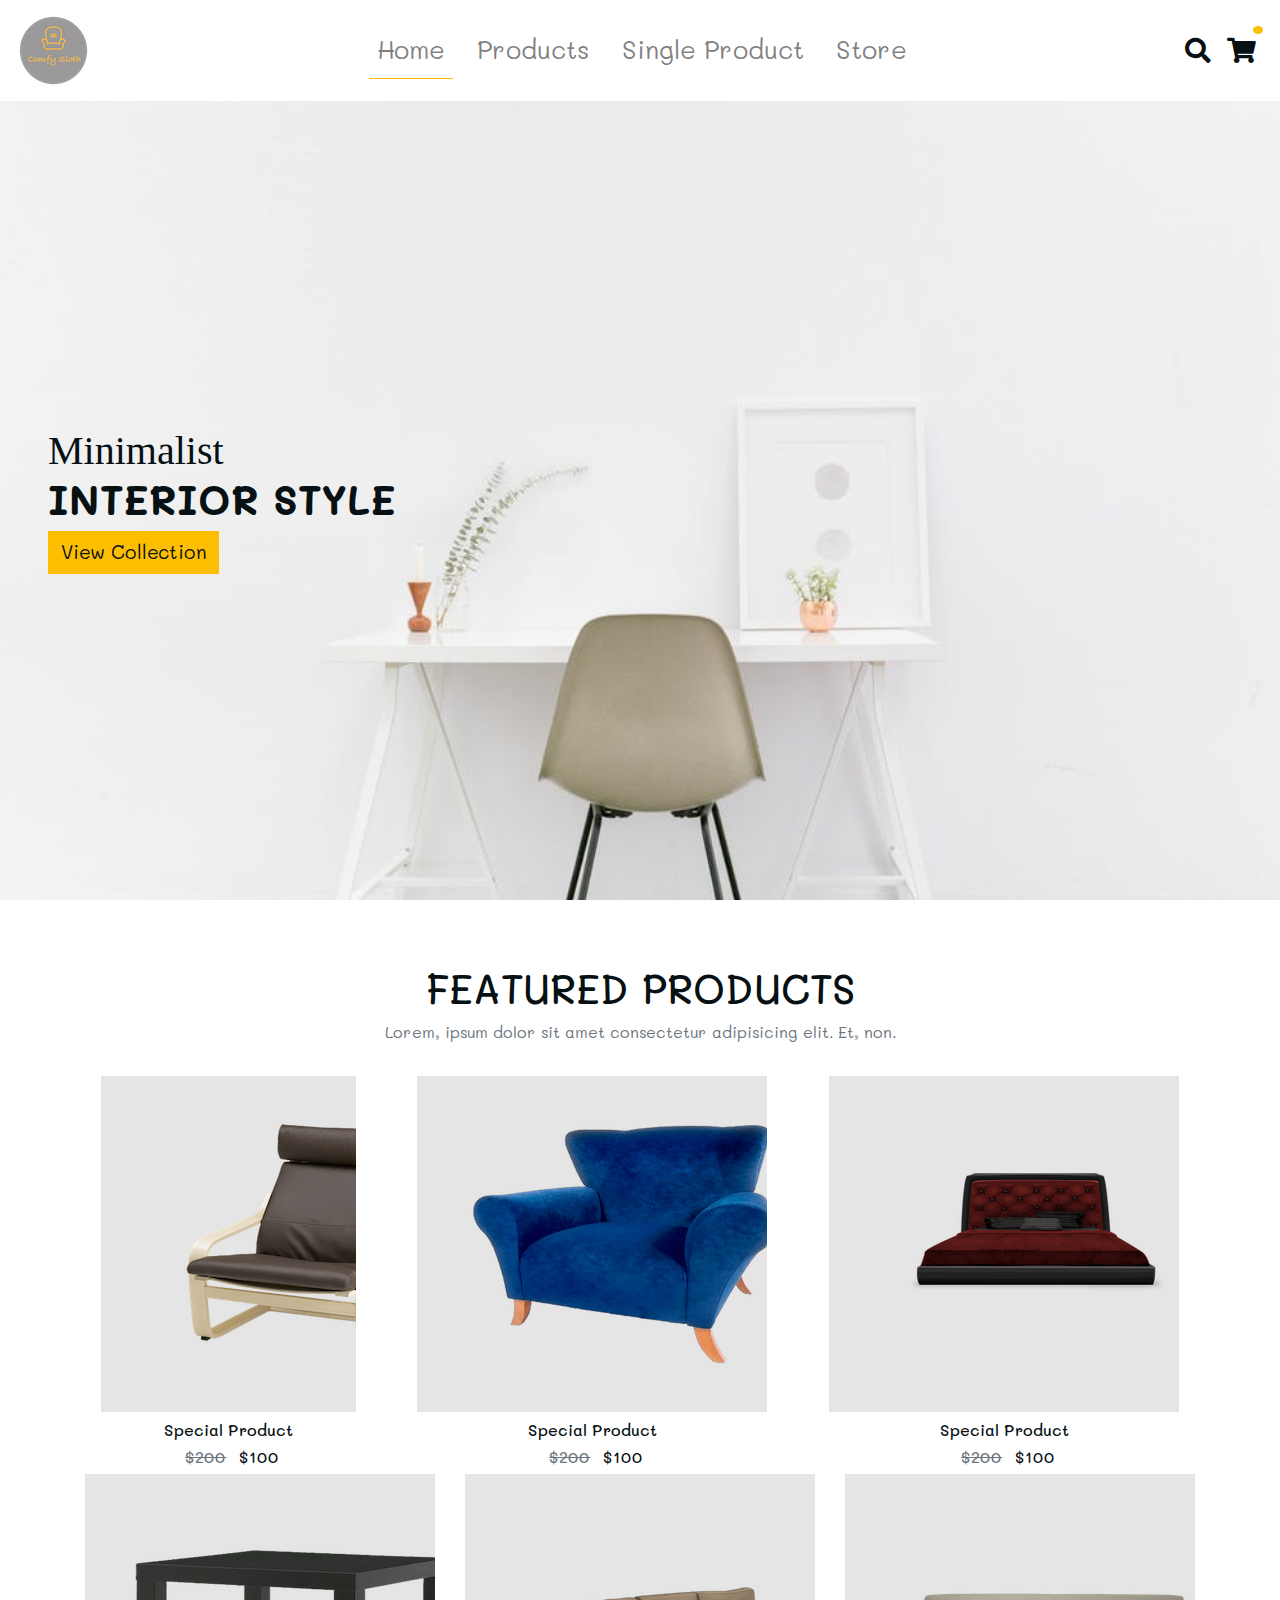
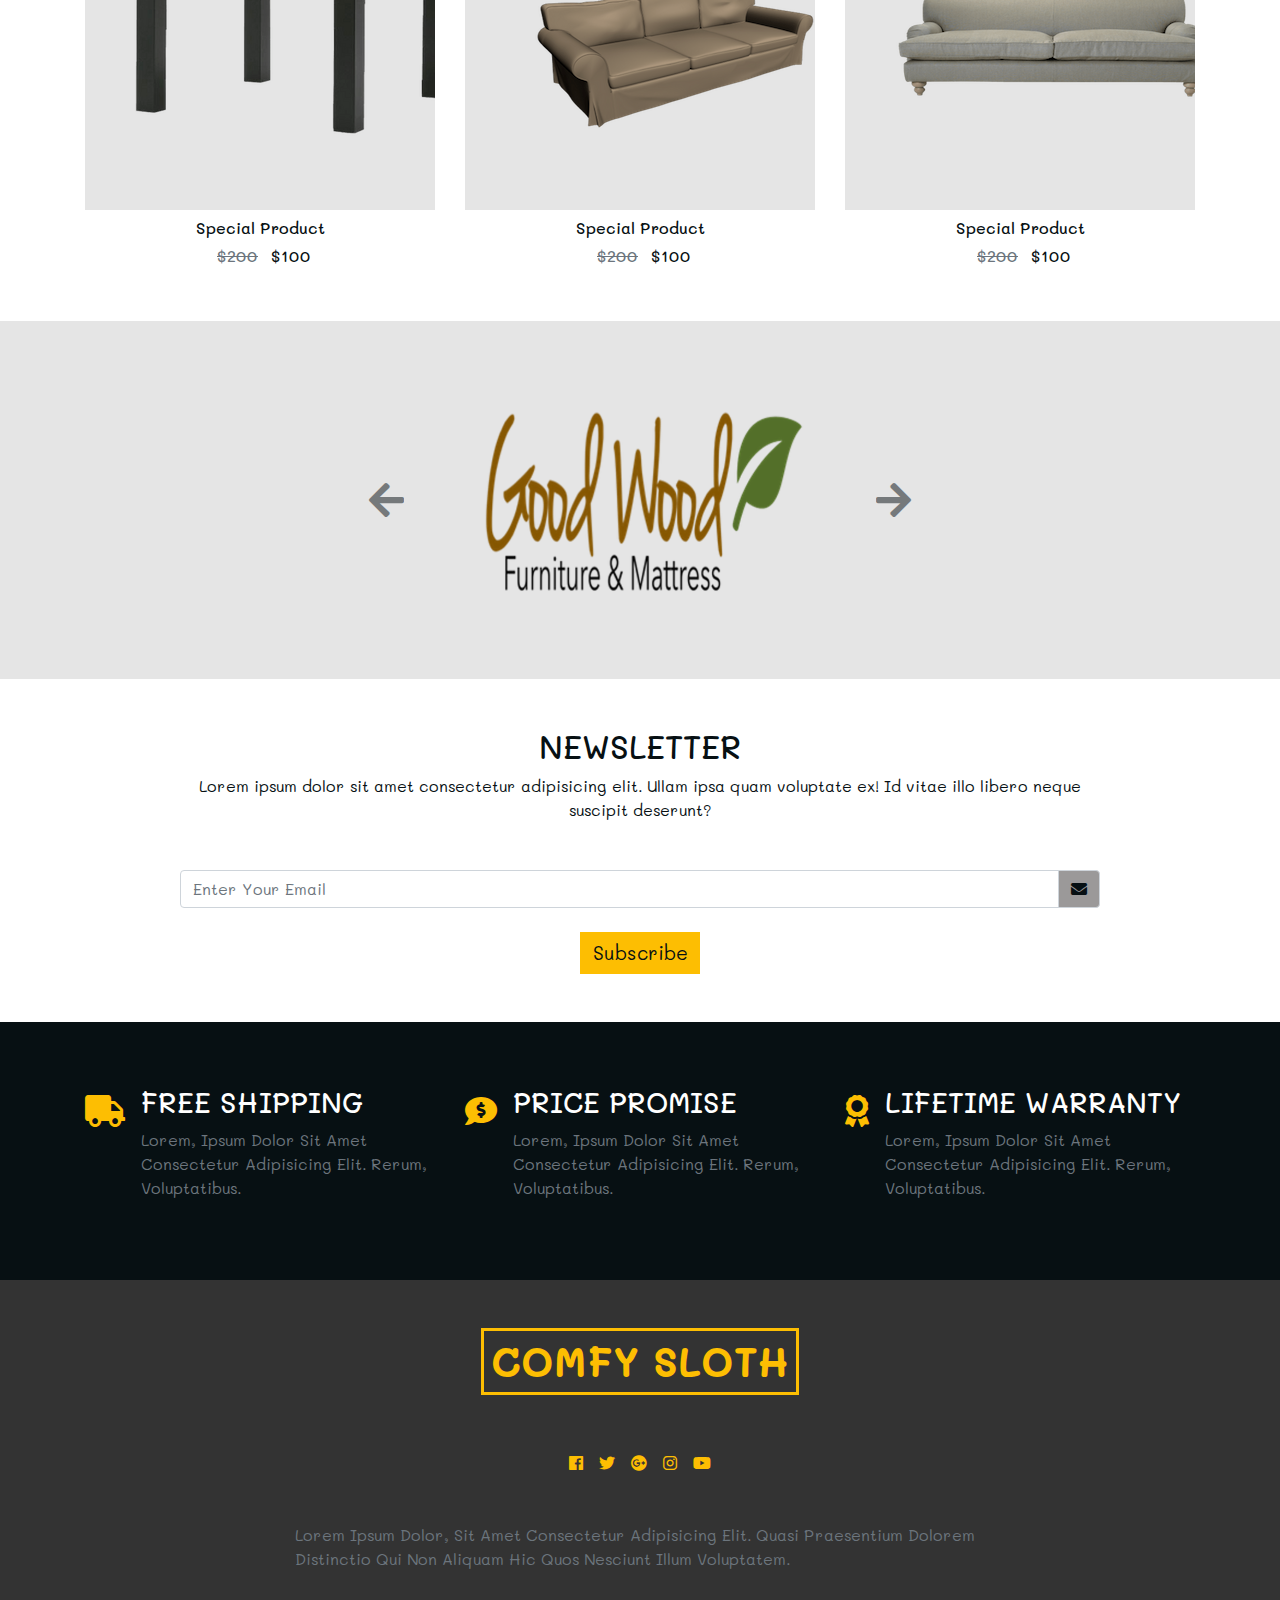
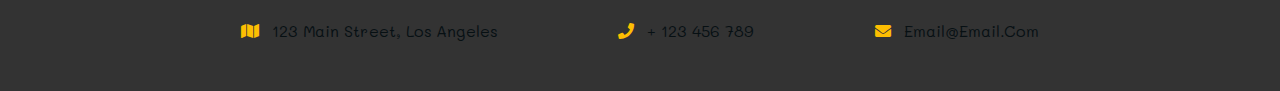
==== index.html @ 2e6bd983 "index.html has navbar, banner, featured products, carousel, newsletter, skills, footer" ====
<!DOCTYPE html>
<html lang="en">
  <head>
    <meta charset="UTF-8" />
    <meta name="viewport" content="width=device-width, initial-scale=1.0" />
    <meta http-equiv="X-UA-Compatible" content="ie=edge" />
    <!-- bootstrap css -->
    <link rel="stylesheet" href="css/bootstrap.min.css" />
    <!-- main css -->
    <link rel="stylesheet" href="css/main.css" />
    <!-- google fonts -->
    <link
      href="https://fonts.googleapis.com/css?family=Courgette"
      rel="stylesheet"
    />

    <!-- font awesome -->
    <link rel="stylesheet" href="css/all.css" />
    <title>Comfy Sloth</title>
    <style></style>
  </head>

  <body>
    <!-- header -->
    <!-- navbar -->
    <nav class="navbar navbar-expand-lg navbar-light">
      <!--
            https://www.iconfinder.com/icons/185106/armchair_chair_streamline_icon
            Creative Commons (Attribution 3.0 Unported);
            https://www.iconfinder.com/webalys
          -->
      <a href="index.html" class="navbar-brand">
        <img src="./img/logo.png" alt="company logo" />
      </a>
      <button
        class="navbar-toggler"
        type="button"
        data-toggle="collapse"
        data-target="#myNavbar"
      >
        <i class="fas fa-bars"></i>
      </button>
      <div class="collapse navbar-collapse" id="myNavbar">
        <ul class="navbar-nav mx-auto">
          <li class="nav-item mx-2 nav-active">
            <a href="index.html" class="nav-link">Home</a>
          </li>
          <li class="nav-item mx-2">
            <a href="products.html" class="nav-link">Products</a>
          </li>
          <li class="nav-item mx-2">
            <a href="singleproduct.html" class="nav-link">Single Product</a>
          </li>
          <li class="nav-item mx-2">
            <a href="store.html" class="nav-link">Store</a>
          </li>
        </ul>
      </div>
      <div class="navbar-icons d-none d-lg-flex">
        <!-- single icon -->
        <div class="navbar-icon mx-2">
          <i class="fas fa-search"></i>
        </div>
        <!-- end of single icon -->
        <!-- single icon -->
        <a href="store.html" class="navbar-icon mx-2 navbar-cart-icon">
          <i class="fas fa-shopping-cart"></i>
          <div class="cart-items">
            0
          </div>
        </a>
        <!-- end of single icon -->
      </div>
    </nav>
    <!-- end of navbar -->
    <!-- banner -->
    <div class="banner d-flex align-items-center pl-3 pl-lg-5">
      <div>
        <h1 class="text-capitalize text-slanted mb-0">minimalist</h1>
        <h1 class="text-uppercase font-weight-bold">interior style</h1>
        <a href="products.html" class="btn btn-yellow">view collection</a>
      </div>
    </div>
    <!-- end of banner -->
    <!-- end of header -->
    <!-- featured section -->
    <section class="featured py-5">
      <div class="container">
        <div class="row my-3">
          <div class="col-10 mx-auto text-center">
            <h1 class="text-uppercase">featured products</h1>
            <p class="text-muted">
              Lorem, ipsum dolor sit amet consectetur adipisicing elit. Et, non.
            </p>
          </div>
        </div>
        <div class="row">
          <!-- single product -->
          <div class="col-10 mx-auto col-md-6 col-lg-3">
            <div class="featured-container p-5">
              <img
                src="./img/img-products/product-1.png"
                alt="product"
                class="class-fluid"
              />
              <span
                class="featured-search-icon"
                data-toggle="modal"
                data-target="#productModal"
                ><i class="fas fa-search"></i
              ></span>
              <a href="#" class="featured-store-link text-capitalize"
                >add to cart</a
              >
            </div>
            <h6 class="text-capitalize text-center my-2">special product</h6>
            <h6 class="text-center">
              <span class="text-muted old-price mx-2">$200</span>
              <span>$100</span>
            </h6>
          </div>
          <!-- end of single product -->
          <!-- single product -->
          <div class="col-10 mx-auto col-md-6 col-lg-4">
            <div class="featured-container p-5">
              <img
                src="./img/img-products/product-2.png"
                alt="product"
                class="class-fluid"
              />
              <span
                class="featured-search-icon"
                data-toggle="modal"
                data-target="#productModal"
                ><i class="fas fa-search"></i
              ></span>
              <a href="#" class="featured-store-link text-capitalize"
                >add to cart</a
              >
            </div>
            <h6 class="text-capitalize text-center my-2">special product</h6>
            <h6 class="text-center">
              <span class="text-muted old-price mx-2">$200</span>
              <span>$100</span>
            </h6>
          </div>
          <!-- end of single product -->
          <!-- single product -->
          <div class="col-10 mx-auto col-md-6 col-lg-4">
            <div class="featured-container p-5">
              <img
                src="./img/img-products/product-3.png"
                alt="product"
                class="class-fluid"
              />
              <span
                class="featured-search-icon"
                data-toggle="modal"
                data-target="#productModal"
                ><i class="fas fa-search"></i
              ></span>
              <a href="#" class="featured-store-link text-capitalize"
                >add to cart</a
              >
            </div>
            <h6 class="text-capitalize text-center my-2">special product</h6>
            <h6 class="text-center">
              <span class="text-muted old-price mx-2">$200</span>
              <span>$100</span>
            </h6>
          </div>
          <!-- end of single product -->
          <!-- single product -->
          <div class="col-10 mx-auto col-md-6 col-lg-4">
            <div class="featured-container p-5">
              <img
                src="./img/img-products/product-4.png"
                alt="product"
                class="class-fluid"
              />
              <span
                class="featured-search-icon"
                data-toggle="modal"
                data-target="#productModal"
                ><i class="fas fa-search"></i
              ></span>
              <a href="#" class="featured-store-link text-capitalize"
                >add to cart</a
              >
            </div>
            <h6 class="text-capitalize text-center my-2">special product</h6>
            <h6 class="text-center">
              <span class="text-muted old-price mx-2">$200</span>
              <span>$100</span>
            </h6>
          </div>
          <!-- end of single product -->
          <!-- single product -->
          <div class="col-10 mx-auto col-md-6 col-lg-4">
            <div class="featured-container p-5">
              <img
                src="./img/img-products/product-5.png"
                alt="product"
                class="class-fluid"
              />
              <span
                class="featured-search-icon"
                data-toggle="modal"
                data-target="#productModal"
                ><i class="fas fa-search"></i
              ></span>
              <a href="#" class="featured-store-link text-capitalize"
                >add to cart</a
              >
            </div>
            <h6 class="text-capitalize text-center my-2">special product</h6>
            <h6 class="text-center">
              <span class="text-muted old-price mx-2">$200</span>
              <span>$100</span>
            </h6>
          </div>
          <!-- end of single product -->
          <!-- single product -->
          <div class="col-10 mx-auto col-md-6 col-lg-4">
            <div class="featured-container p-5">
              <img
                src="./img/img-products/product-6.png"
                alt="product"
                class="class-fluid"
              />
              <span
                class="featured-search-icon"
                data-toggle="modal"
                data-target="#productModal"
                ><i class="fas fa-search"></i
              ></span>
              <a href="#" class="featured-store-link text-capitalize"
                >add to cart</a
              >
            </div>
            <h6 class="text-capitalize text-center my-2">special product</h6>
            <h6 class="text-center">
              <span class="text-muted old-price mx-2">$200</span>
              <span>$100</span>
            </h6>
          </div>
          <!-- end of single product -->
        </div>
      </div>
    </section>
    <!-- featured section -->
    <!-- carousel company -->
    <section class="partners py-5">
      <div class="container">
        <div class="row">
          <!-- company carousel -->
          <div class="col-6 col-md-6 col-lg-4 mx-auto">
            <div
              id="partnerCarousel"
              class="carousel slide"
              data-ride="carousel"
            >
              <div class="carousel-inner">
                <!-- single item -->
                <div class="carousel-item active">
                  <img
                    src="./img/company-logos/company-logo-1.png"
                    class="d-block w-100"
                    alt="partner company"
                  />
                </div>
                <!-- end of single item -->
                <!-- single item -->
                <div class="carousel-item">
                  <img
                    src="./img/company-logos/company-logo-2.png"
                    class="d-block w-100"
                    alt="partner company"
                  />
                </div>
                <!-- end of single item -->
                <!-- single item -->
                <div class="carousel-item">
                  <img
                    src="./img/company-logos/company-logo-3.png"
                    class="d-block w-100"
                    alt="partner company"
                  />
                </div>
                <!-- end of single item -->
                <!-- single item -->
                <div class="carousel-item">
                  <img
                    src="./img/company-logos/company-logo-4.png"
                    class="d-block w-100"
                    alt="partner company"
                  />
                </div>
                <!-- end of single item -->
                <!-- single item -->
                <div class="carousel-item">
                  <img
                    src="./img/company-logos/company-logo-5.png"
                    class="d-block w-100"
                    alt="partner company"
                  />
                </div>
                <!-- end of single item -->
                <!-- single item -->
                <div class="carousel-item">
                  <img
                    src="./img/company-logos/company-logo-6.png"
                    class="d-block w-100"
                    alt="partner company"
                  />
                </div>
                <!-- end of single item -->
              </div>
              <a
                href="#partnersCarousel"
                class="carousel-control-prev"
                role="button"
                data-slide="prev"
              >
                <i class="fas fa-arrow-left"></i>
              </a>
              <a
                href="#partnersCarousel"
                class="carousel-control-next"
                role="button"
                data-slide="next"
              >
                <i class="fas fa-arrow-right"></i>
              </a>
            </div>
          </div>
        </div>
      </div>
    </section>
    <!-- end of carousel company -->
    <!-- newsletter -->
    <section class="newsletter py-5">
      <div class="container">
        <div class="row">
          <div class="col-10 mx-auto text-center">
            <h2 class="text-uppercase">newsletter</h2>
            <p>
              Lorem ipsum dolor sit amet consectetur adipisicing elit. Ullam
              ipsa quam voluptate ex! Id vitae illo libero neque suscipit
              deserunt?
            </p>
            <form>
              <div class="input-group mt-5 mb-4">
                <input
                  type="text"
                  class="form-control text-capitalize"
                  placeholder="enter your email"
                />
                <div class="input-group-append">
                  <div class="input-group-text form-icon">
                    <i class="fas fa-envelope"></i>
                  </div>
                </div>
              </div>
              <button type="button" class="btn btn-yellow">subscribe</button>
            </form>
          </div>
        </div>
      </div>
    </section>
    <!-- end of newsletter -->
    <!-- skills -->
    <section class="skills py-5">
      <div class="container">
        <div class="row">
          <!-- single skill -->
          <div class="col-10 mx-auto col-md-6 col-lg-4 d-flex my-3">
            <div class="skill-icon mr-3">
              <i class="fas fa-truck"></i>
            </div>
            <div class="skill-text">
              <h3 class="text-uppercase text-white">free shipping</h3>
              <p class="text-muted text-capitalize">
                Lorem, ipsum dolor sit amet consectetur adipisicing elit. Rerum,
                voluptatibus.
              </p>
            </div>
          </div>
          <!-- end of single skill -->
          <!-- single skill -->
          <div class="col-10 mx-auto col-md-6 col-lg-4 d-flex my-3">
            <div class="skill-icon mr-3">
              <i class="fas fa-comment-dollar"></i>
            </div>
            <div class="skill-text">
              <h3 class="text-uppercase text-white">price promise</h3>
              <p class="text-muted text-capitalize">
                Lorem, ipsum dolor sit amet consectetur adipisicing elit. Rerum,
                voluptatibus.
              </p>
            </div>
          </div>
          <!-- end of single skill -->
          <!-- single skill -->
          <div class="col-10 mx-auto col-md-6 col-lg-4 d-flex my-3">
            <div class="skill-icon mr-3">
              <i class="fas fa-award"></i>
            </div>
            <div class="skill-text">
              <h3 class="text-uppercase text-white">lifetime warranty</h3>
              <p class="text-muted text-capitalize">
                Lorem, ipsum dolor sit amet consectetur adipisicing elit. Rerum,
                voluptatibus.
              </p>
            </div>
          </div>
          <!-- end of single skill -->
        </div>
      </div>
    </section>
    <!-- end of skills -->
    <!-- footer -->
    <footer class="py-5 footer">
      <div class="container">
        <div class="row">
          <div class="col-10 mx-auto text-center">
            <h1
              class="text-uppercase font-weight-bold text-yellow footer-title text-center d-inline-block"
            >
              comfy sloth
            </h1>
            <div class="footer-icons my-5 d-flex justify-content-center">
              <!-- single icon -->
              <a href="#" class="footer-icon mx-2">
                <i class="fab fa-facebook"></i>
              </a>
              <!-- end of single icon -->
              <!-- single icon -->
              <a href="#" class="footer-icon mx-2">
                <i class="fab fa-twitter"></i>
              </a>
              <!-- end of single icon -->
              <!-- single icon -->
              <a href="#" class="footer-icon mx-2">
                <i class="fab fa-google-plus"></i>
              </a>
              <!-- end of single icon -->
              <!-- single icon -->
              <a href="#" class="footer-icon mx-2">
                <i class="fab fa-instagram"></i>
              </a>
              <!-- end of single icon -->
              <!-- single icon -->
              <a href="#" class="footer-icon mx-2">
                <i class="fab fa-youtube"></i>
              </a>
              <!-- end of single icon -->
            </div>
            <!-- end of footer icons -->
            <p class="text-muted text-capitalize w-75 mx-auto text-left">
              Lorem ipsum dolor, sit amet consectetur adipisicing elit. Quasi
              praesentium dolorem distinctio qui non aliquam hic quos nesciunt
              illum voluptatem.
            </p>
            <div
              class="footer-contact mt-5 d-flex justify-content-around flex-wrap"
            >
              <!-- single contact -->
              <div class="text-capitalize">
                <span class="footer-icon mr-2">
                  <i class="fas fa-map"></i>
                </span>
                123 main street, los angeles
              </div>
              <!-- end of single contact -->
              <!-- single contact -->
              <div class="text-capitalize">
                <span class="footer-icon mr-2">
                  <i class="fas fa-phone"></i>
                </span>
                + 123 456 789
              </div>
              <!-- end of single contact -->
              <!-- single contact -->
              <div class="text-capitalize">
                <span class="footer-icon mr-2">
                  <i class="fas fa-envelope"></i>
                </span>
                email@email.com
              </div>
              <!-- end of single contact -->
            </div>
          </div>
        </div>
      </div>
    </footer>
    <!-- end of footer -->
    <!-- jquery -->
    <script src="js/jquery-3.3.1.min.js"></script>
    <!-- bootstrap js -->
    <script src="js/bootstrap.bundle.min.js"></script>
    <!-- script js -->
    <script src="js/app.js"></script>
  </body>
</html>
---- css/main.css ----
@import url("https://fonts.googleapis.com/css?family=Calligraffitti|Mali");
/* GENERAL STYLES */
:root {
  --mainYellow: #fdbe02;
  --mainWhite: #fff;
  --mainBlack: #071013;
  --mainGrey: #9b9999;
  --TransGrey: rgba(0, 0, 0, 0.1);
}
body {
  color: var(--mainBlack);
  background: var(--mainWhite);
  font-family: "Mali", cursive;
}
.text-slanted {
  font-family: "Calligraffitti", cursive;
}
.text-yellow {
  color: var(--mainYellow);
}
.btn-yellow {
  background: var(--mainYellow);
  text-transform: capitalize;
  font-size: 1.2rem;
  color: var(--mainBlack);
  border-radius: 0 !important;
}
.btn-yellow:hover {
  background: var(--mainBlack);
  color: var(--mainYellow);
}
/* navbar */
.navbar-toggler {
  outline: none !important;
  border: none;
  font-size: 2.2rem;
  color: var(--mainYellow) !important;
}
.nav-link {
  font-size: 1.6rem;
  border-bottom: 0.1rem solid var(--mainWhite);
}
.nav-active {
  border-bottom: 0.1rem solid var(--mainYellow);
}
.navbar-icon {
  font-size: 1.6rem;
}
.navbar-cart-icon {
  color: var(--mainBlack);
  position: relative;
}
.navbar-cart-icon:hover {
  color: var(--mainGrey);
}
.cart-items {
  color: var(--mainWhite);
  position: absolute;
  top: -15%;
  right: -25%;
  padding: 0.2rem 0.3rem;
  background: var(--mainYellow);
  font-size: 0.1rem;
  border-radius: 50%;
}
/* banner */
.banner {
  min-height: calc(100vh - 101px);
  background: url("../img/pageBcg/bannerBcg.jpeg") center/cover fixed no-repeat;
}
/* featured */
.featured-container {
  background: var(--TransGrey);
  position: relative;
  overflow: hidden;
}
.featured-search-icon {
  background: var(--mainWhite);
  display: inline-block;
  padding: 0.2rem 0.4rem;
  position: absolute;
  right: 0;
  top: 50%;
  font-size: 1.2rem;
  transform: translateX(110%);
  transition: all 1s ease-in-out;
  cursor: pointer;
}
.featured-container:hover .featured-search-icon {
  transform: translateX(0%);
}
.featured-store-link {
  background: var(--mainYellow);
  color: var(--mainBlack);
  padding: 0.2rem 0.4rem;
  position: absolute;
  right: 0;
  top: 70%;
  transform: translateX(110%);
  transition: all 1s ease-in-out;
}
.featured-container:hover .featured-store-link {
  transform: translateX(0%);
}
.featured-store-link:hover {
  color: var(--mainBlack);
}
.old-price {
  text-decoration: line-through;
}
/* carousel partner */
.partners {
  background: var(--TransGrey);
}
.carousel-control-prev {
  font-size: 2.5rem;
  color: var(--mainBlack);
  transform: translateX(-200%);
}
.carousel-control-next {
  font-size: 2.5rem;
  color: var(--mainBlack);
  transform: translateX(200%);
}
/* newsletter */
.form-icon {
  background: var(--mainGrey);
  color: var(--mainBlack);
}
/* skills */
.skills {
  background: var(--mainBlack);
}
.skill-icon {
  color: var(--mainYellow);
  font-size: 2rem;
}
/* footer */
.footer {
  background: rgba(0, 0, 0, 0.8);
}
.footer-title {
  border: 0.2rem solid var(--mainYellow);
  padding: 0.4rem;
}
.footer-icon {
  color: var(--mainYellow);
}
.footer-icon:hover {
  color: var(--mainWhite);
}
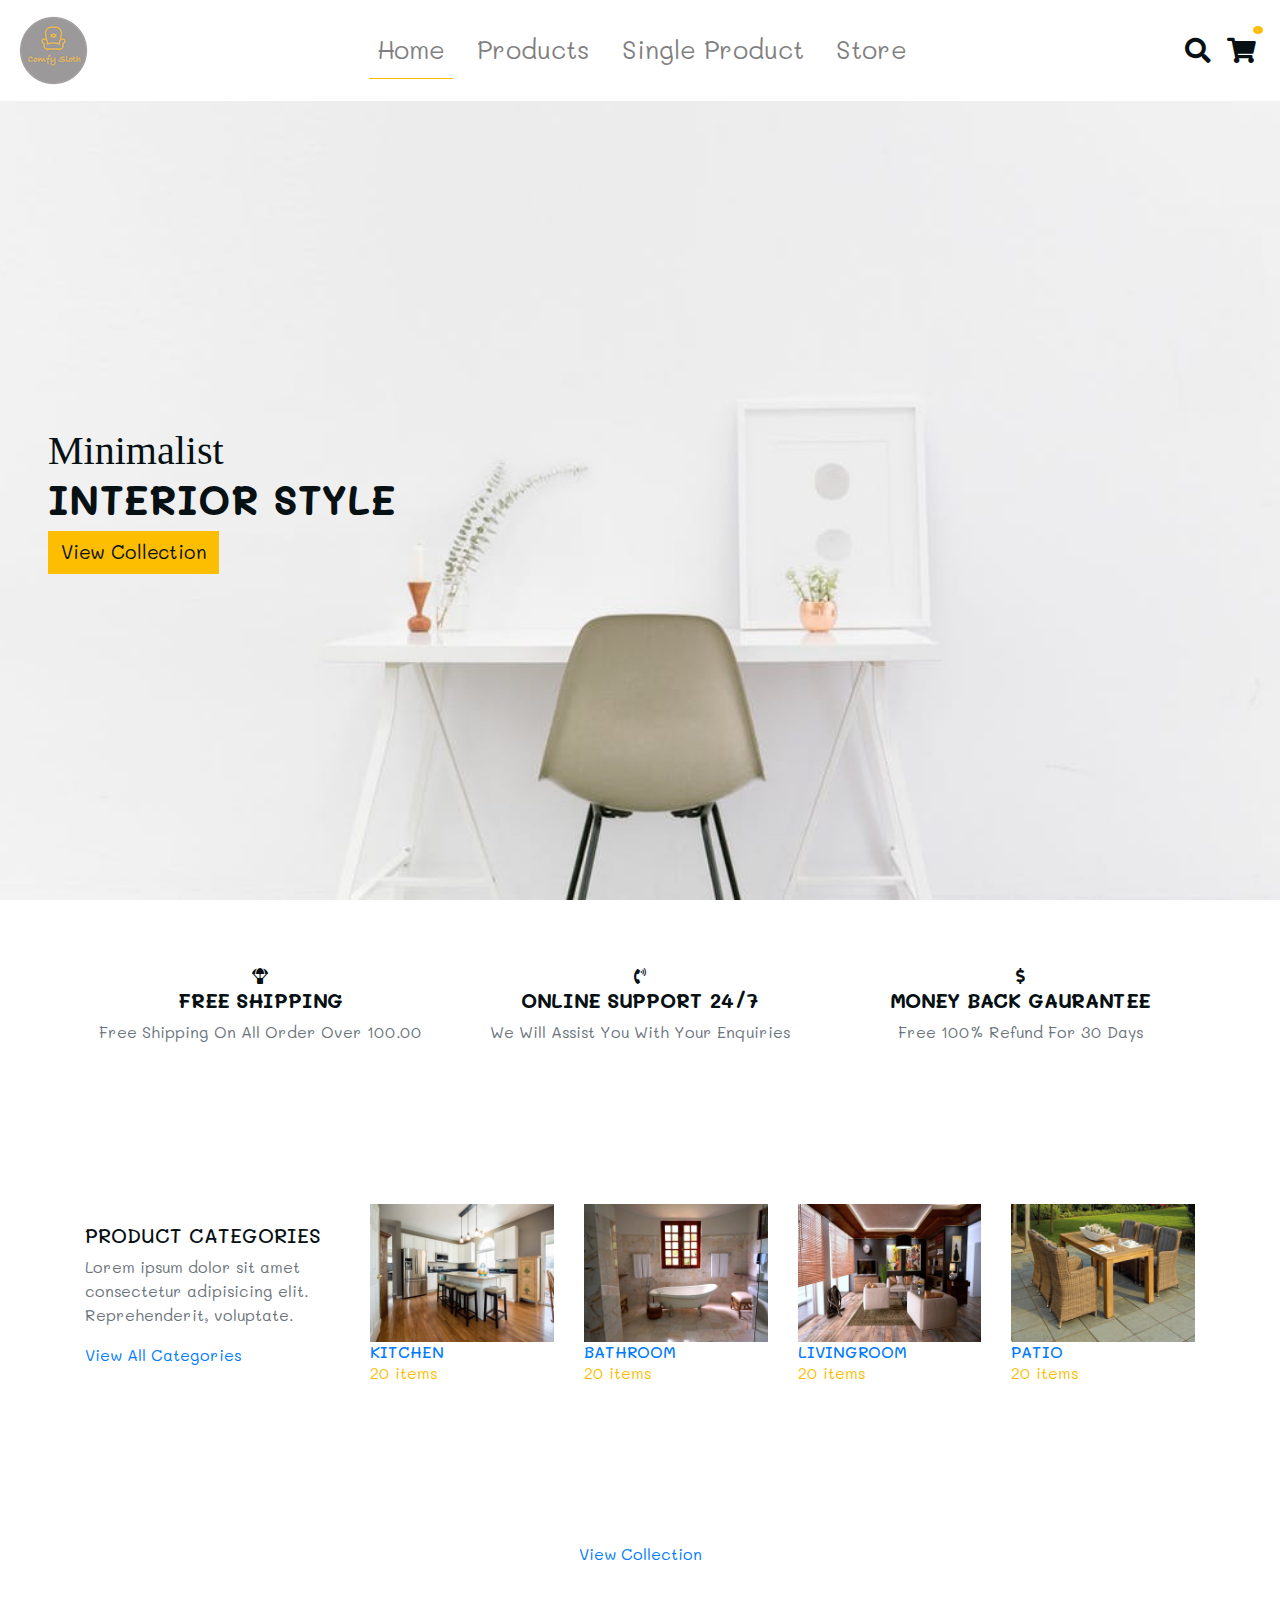
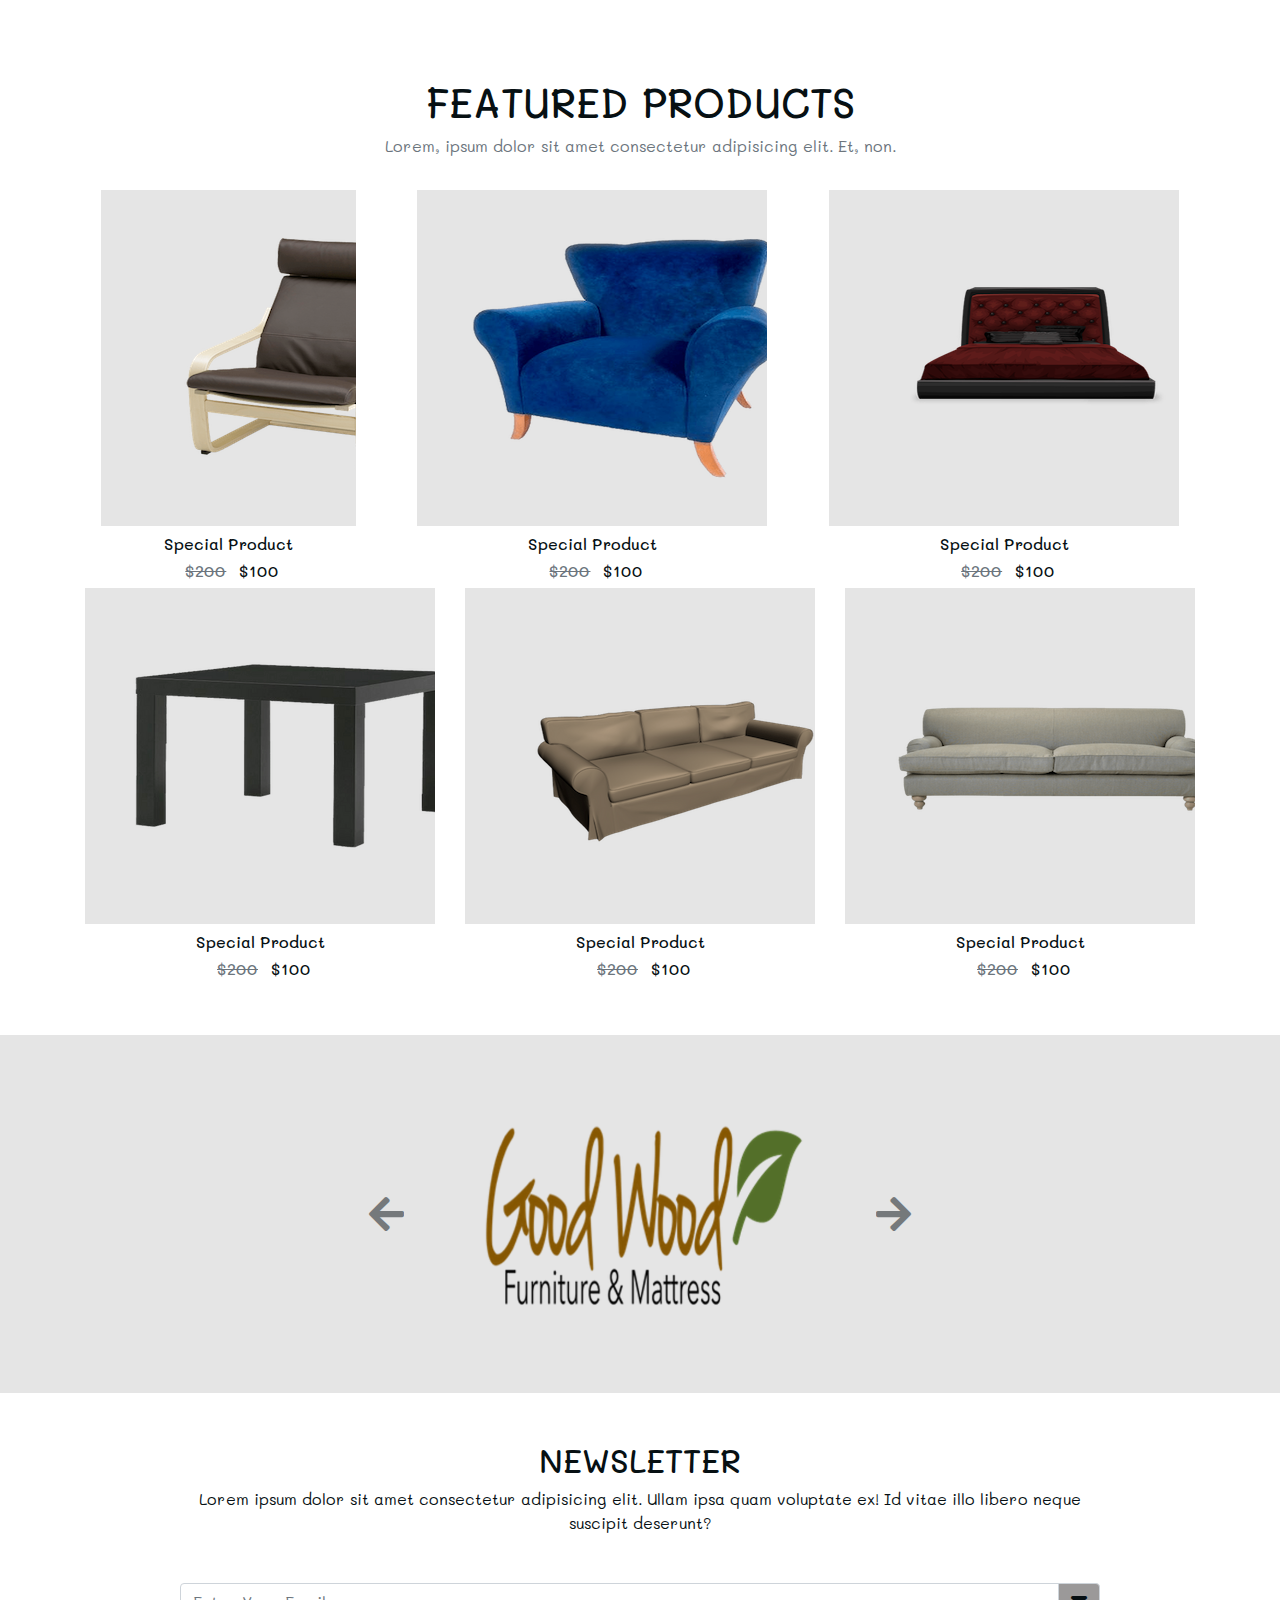
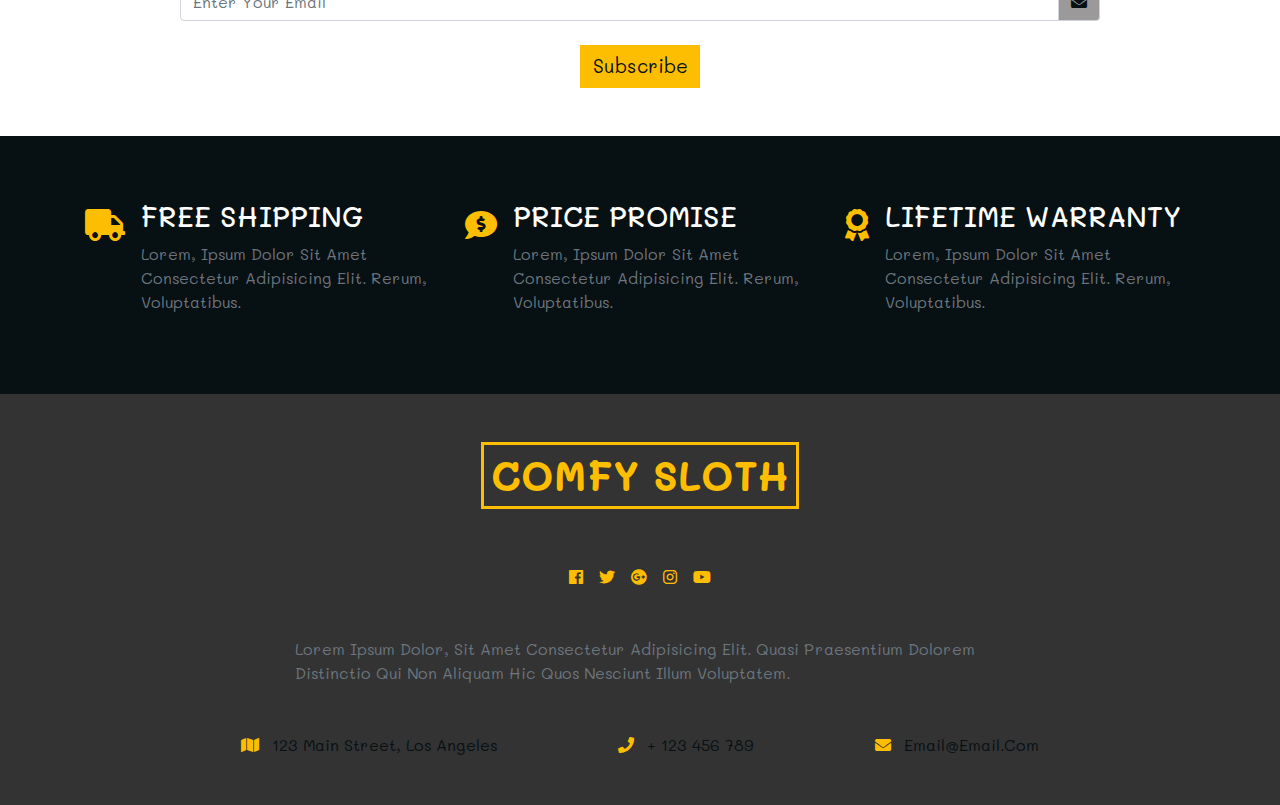
==== commit fa2656f2: "services, categories, filler" ====
--- a/index.html
+++ b/index.html
@@ -22,67 +22,221 @@
 
   <body>
     <!-- header -->
-    <!-- navbar -->
-    <nav class="navbar navbar-expand-lg navbar-light">
-      <!--
+    <header>
+      <!-- navbar -->
+
+      <nav class="navbar navbar-expand-lg navbar-light">
+        <!--
             https://www.iconfinder.com/icons/185106/armchair_chair_streamline_icon
             Creative Commons (Attribution 3.0 Unported);
             https://www.iconfinder.com/webalys
           -->
-      <a href="index.html" class="navbar-brand">
-        <img src="./img/logo.png" alt="company logo" />
-      </a>
-      <button
-        class="navbar-toggler"
-        type="button"
-        data-toggle="collapse"
-        data-target="#myNavbar"
-      >
-        <i class="fas fa-bars"></i>
-      </button>
-      <div class="collapse navbar-collapse" id="myNavbar">
-        <ul class="navbar-nav mx-auto">
-          <li class="nav-item mx-2 nav-active">
-            <a href="index.html" class="nav-link">Home</a>
-          </li>
-          <li class="nav-item mx-2">
-            <a href="products.html" class="nav-link">Products</a>
-          </li>
-          <li class="nav-item mx-2">
-            <a href="singleproduct.html" class="nav-link">Single Product</a>
-          </li>
-          <li class="nav-item mx-2">
-            <a href="store.html" class="nav-link">Store</a>
-          </li>
-        </ul>
-      </div>
-      <div class="navbar-icons d-none d-lg-flex">
-        <!-- single icon -->
-        <div class="navbar-icon mx-2">
-          <i class="fas fa-search"></i>
-        </div>
-        <!-- end of single icon -->
-        <!-- single icon -->
-        <a href="store.html" class="navbar-icon mx-2 navbar-cart-icon">
-          <i class="fas fa-shopping-cart"></i>
-          <div class="cart-items">
-            0
-          </div>
+        <a href="index.html" class="navbar-brand">
+          <img src="./img/logo.png" alt="company logo" />
         </a>
-        <!-- end of single icon -->
-      </div>
-    </nav>
-    <!-- end of navbar -->
-    <!-- banner -->
-    <div class="banner d-flex align-items-center pl-3 pl-lg-5">
-      <div>
-        <h1 class="text-capitalize text-slanted mb-0">minimalist</h1>
-        <h1 class="text-uppercase font-weight-bold">interior style</h1>
-        <a href="products.html" class="btn btn-yellow">view collection</a>
+        <button
+          class="navbar-toggler"
+          type="button"
+          data-toggle="collapse"
+          data-target="#myNavbar"
+        >
+          <i class="fas fa-bars"></i>
+        </button>
+        <div class="collapse navbar-collapse" id="myNavbar">
+          <ul class="navbar-nav mx-auto">
+            <li class="nav-item mx-2 nav-active">
+              <a href="index.html" class="nav-link">Home</a>
+            </li>
+            <li class="nav-item mx-2">
+              <a href="products.html" class="nav-link">Products</a>
+            </li>
+            <li class="nav-item mx-2">
+              <a href="singleproduct.html" class="nav-link">Single Product</a>
+            </li>
+            <li class="nav-item mx-2">
+              <a href="store.html" class="nav-link">Store</a>
+            </li>
+          </ul>
+        </div>
+        <div class="navbar-icons d-none d-lg-flex">
+          <!-- single icon -->
+          <div class="navbar-icon mx-2">
+            <i class="fas fa-search"></i>
+          </div>
+          <!-- end of single icon -->
+          <!-- single icon -->
+          <a href="store.html" class="navbar-icon mx-2 navbar-cart-icon">
+            <i class="fas fa-shopping-cart"></i>
+            <div class="cart-items">
+              0
+            </div>
+          </a>
+          <!-- end of single icon -->
+        </div>
+      </nav>
+      <!-- end of navbar -->
+      <!-- banner -->
+      <div class="banner d-flex align-items-center pl-3 pl-lg-5">
+        <div>
+          <h1 class="text-capitalize text-slanted mb-0">minimalist</h1>
+          <h1 class="text-uppercase font-weight-bold">interior style</h1>
+          <a href="products.html" class="btn btn-yellow">view collection</a>
+        </div>
+      </div>
+      <!-- end of banner -->
+    </header>
+    <!-- end of header -->
+    <!-- services section -->
+    <div class="services py-5 text-center">
+      <div class="container">
+        <div class="row">
+          <!-- single service -->
+          <div class="col-10 mx-auto col-md-6 col-lg-4 my-3">
+            <span class="service-icon">
+              <i class="fas fa-parachute-box"></i>
+            </span>
+            <h5 class="font-weight-bold text-uppercase">free shipping</h5>
+            <p class="text-muted text-capitalize">
+              free shipping on all order over 100.00
+            </p>
+          </div>
+          <!-- end of single service -->
+          <!-- single service -->
+          <div class="col-10 mx-auto col-md-6 col-lg-4 my-3">
+            <span class="service-icon">
+              <i class="fas fa-phone-volume"></i>
+            </span>
+            <h5 class="font-weight-bold text-uppercase">online support 24/7</h5>
+            <p class="text-muted text-capitalize">
+              we will assist you with your enquiries
+            </p>
+          </div>
+          <!-- end of single service -->
+          <!-- single service -->
+          <div class="col-10 mx-auto col-md-6 col-lg-4 my-3">
+            <span class="service-icon">
+              <i class="fas fa-dollar-sign"></i>
+            </span>
+            <h5 class="font-weight-bold text-uppercase">
+              money back gaurantee
+            </h5>
+            <p class="text-muted text-capitalize">
+              free 100% refund for 30 days
+            </p>
+          </div>
+          <!-- end of single service -->
+        </div>
       </div>
     </div>
-    <!-- end of banner -->
-    <!-- end of header -->
+    <!-- end of services section -->
+    <!-- categories -->
+    <section class="home-categories py-5">
+      <div class="container">
+        <div class="row">
+          <!-- category title -->
+          <div class="col-10 mx-auto col-md-6 col-lg-3 align-self-center">
+            <h5 class="text-uppercase">product categories</h5>
+            <p class="text-muted">
+              Lorem ipsum dolor sit amet consectetur adipisicing elit.
+              Reprehenderit, voluptate.
+            </p>
+            <a
+              href="products.html"
+              class="text-weight-bold text-capitalize categories-link"
+              >view all categories</a
+            >
+            <div class="categories-underline"></div>
+          </div>
+          <!-- main -->
+          <div class="col-10 mx-auto col-md-6 col-lg-9 my-3">
+            <div class="row">
+              <!-- single category -->
+              <div class="col-md-6 col-lg-3 my-3">
+                <div class="category-container">
+                  <img
+                    src="./img/cagetogoryImg/kitchen-category.jpeg"
+                    alt="category img"
+                    class="img-fluid category-img"
+                  />
+                  <a href="products.html" class="category-link">
+                    <h6 class="text-uppercase mb-0">kitchen</h6>
+                    <p class="mb-0 text-yellow">20 items</p>
+                  </a>
+                </div>
+              </div>
+              <!-- end of single category -->
+              <!-- single category -->
+              <div class="col-md-6 col-lg-3 my-3">
+                <div class="category-container">
+                  <img
+                    src="./img/cagetogoryImg/bathroom-category.jpeg"
+                    alt="category img"
+                    class="img-fluid category-img"
+                  />
+                  <a href="products.html" class="category-link">
+                    <h6 class="text-uppercase mb-0">bathroom</h6>
+                    <p class="mb-0 text-yellow">20 items</p>
+                  </a>
+                </div>
+              </div>
+              <!-- end of single category -->
+              <!-- single category -->
+              <div class="col-md-6 col-lg-3 my-3">
+                <div class="category-container">
+                  <img
+                    src="./img/cagetogoryImg/livingroom-category.jpeg"
+                    alt="category img"
+                    class="img-fluid category-img"
+                  />
+                  <a href="products.html" class="category-link">
+                    <h6 class="text-uppercase mb-0">livingroom</h6>
+                    <p class="mb-0 text-yellow">20 items</p>
+                  </a>
+                </div>
+              </div>
+              <!-- end of single category -->
+              <!-- single category -->
+              <div class="col-md-6 col-lg-3 my-3">
+                <div class="category-container">
+                  <img
+                    src="./img/cagetogoryImg/patio-category.jpeg"
+                    alt="category img"
+                    class="img-fluid category-img"
+                  />
+                  <a href="products.html" class="category-link">
+                    <h6 class="text-uppercase mb-0">patio</h6>
+                    <p class="mb-0 text-yellow">20 items</p>
+                  </a>
+                </div>
+              </div>
+              <!-- end of single category -->
+            </div>
+          </div>
+        </div>
+      </div>
+    </section>
+    <!-- end of categories -->
+    <!-- home filler -->
+    <section>
+      <div class="container-fluid">
+        <div class="row home-filler align-items-end pb-5">
+          <div class="col-10 mx-auto text-white text-center">
+            <h4 class="text-uppercase font-weight-bold">
+              smart furniture collection
+            </h4>
+            <p class="text-capitalize">
+              Lorem ipsum dolor sit amet consectetur adipisicing elit.
+              Obcaecati, illum.
+            </p>
+            <a href="" class="text-weight-bold text-capitalize collection-link"
+              >view collection</a
+            >
+            <div class="collection-underline"></div>
+          </div>
+        </div>
+      </div>
+    </section>
+    <!-- end of home filler -->
     <!-- featured section -->
     <section class="featured py-5">
       <div class="container">
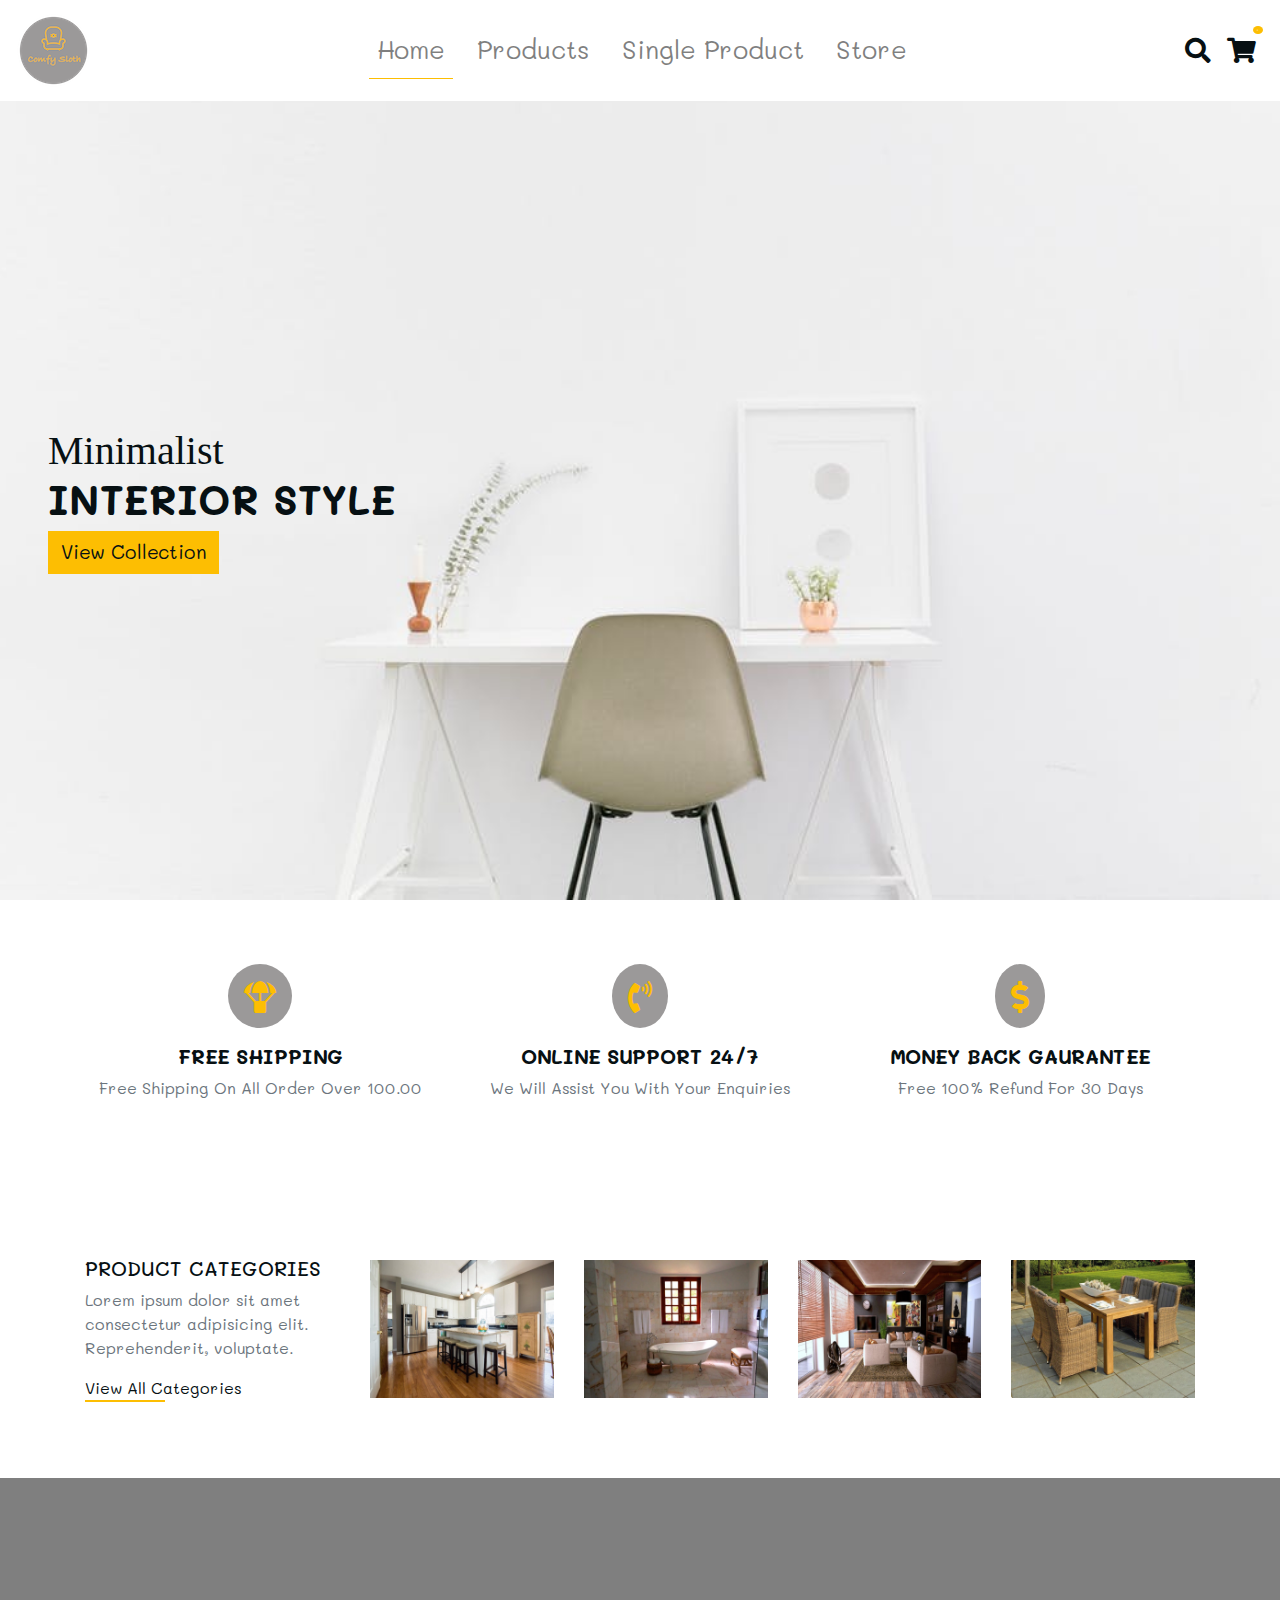
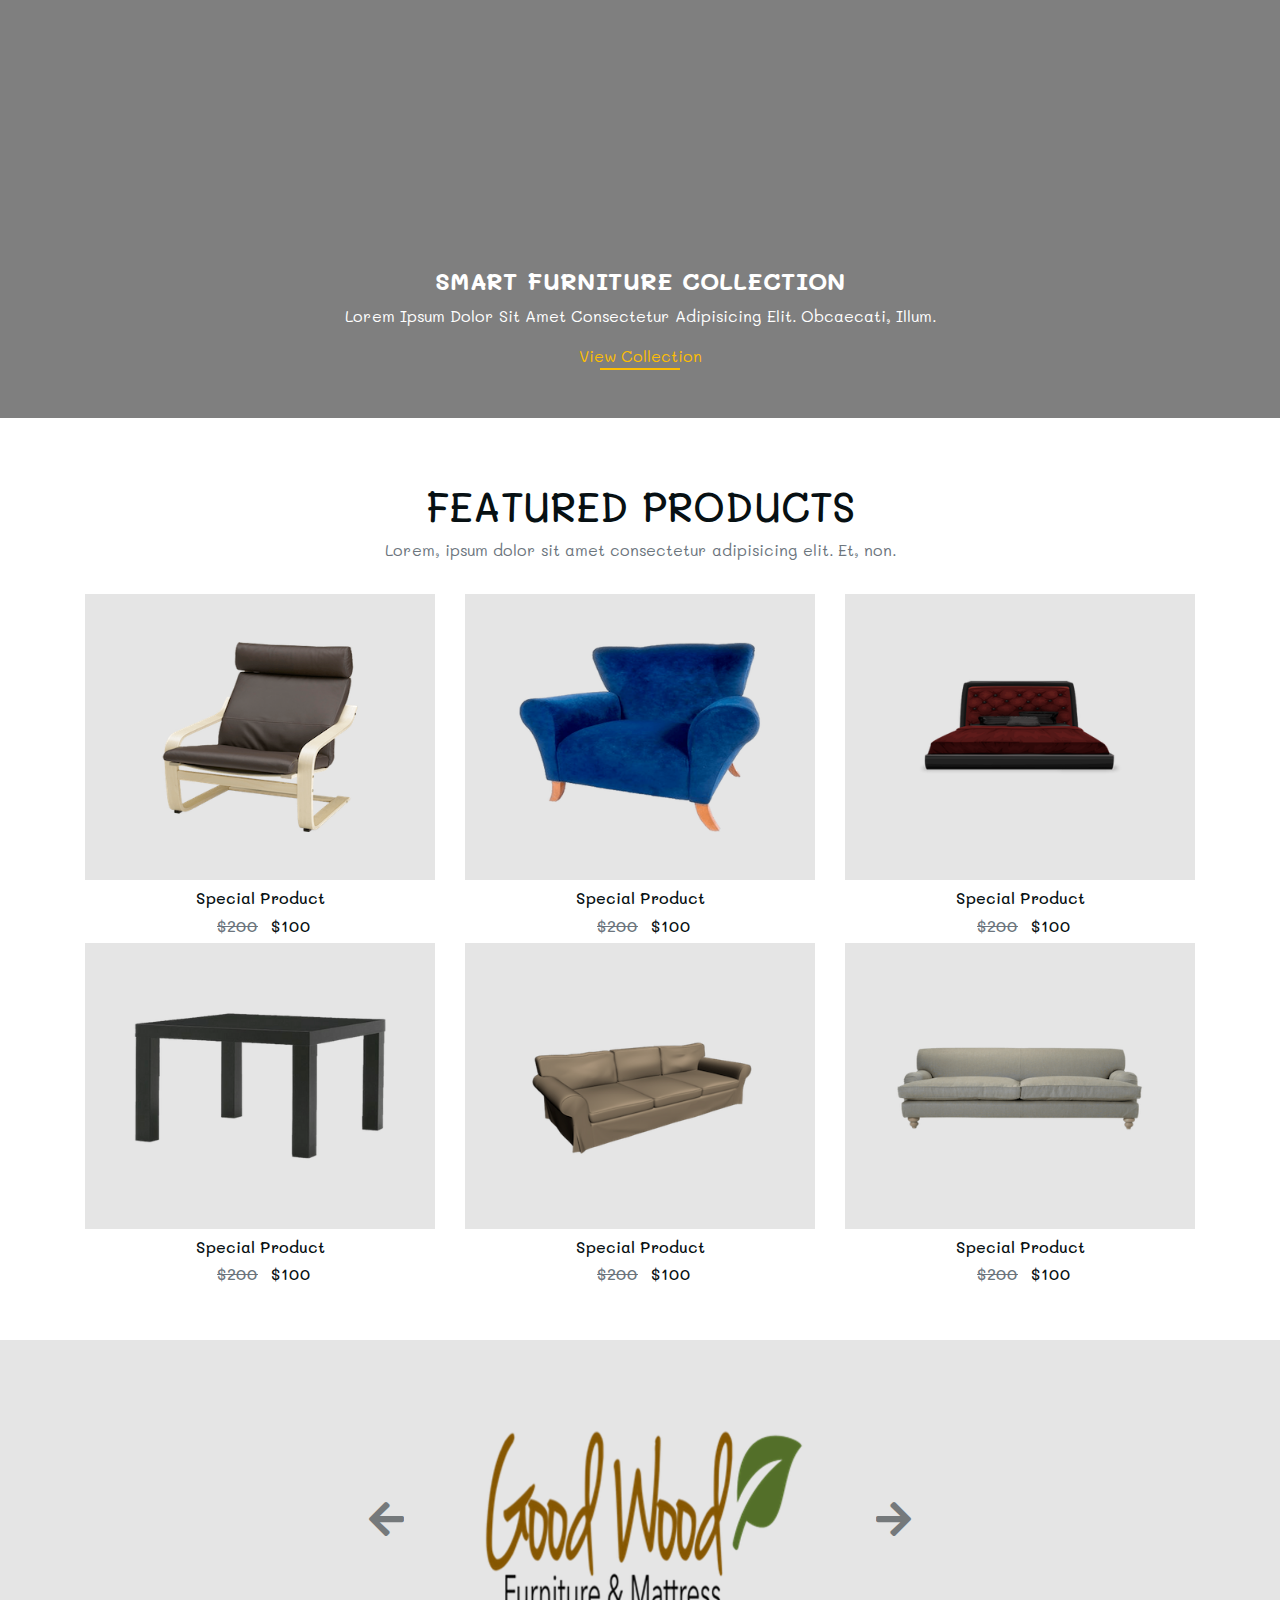
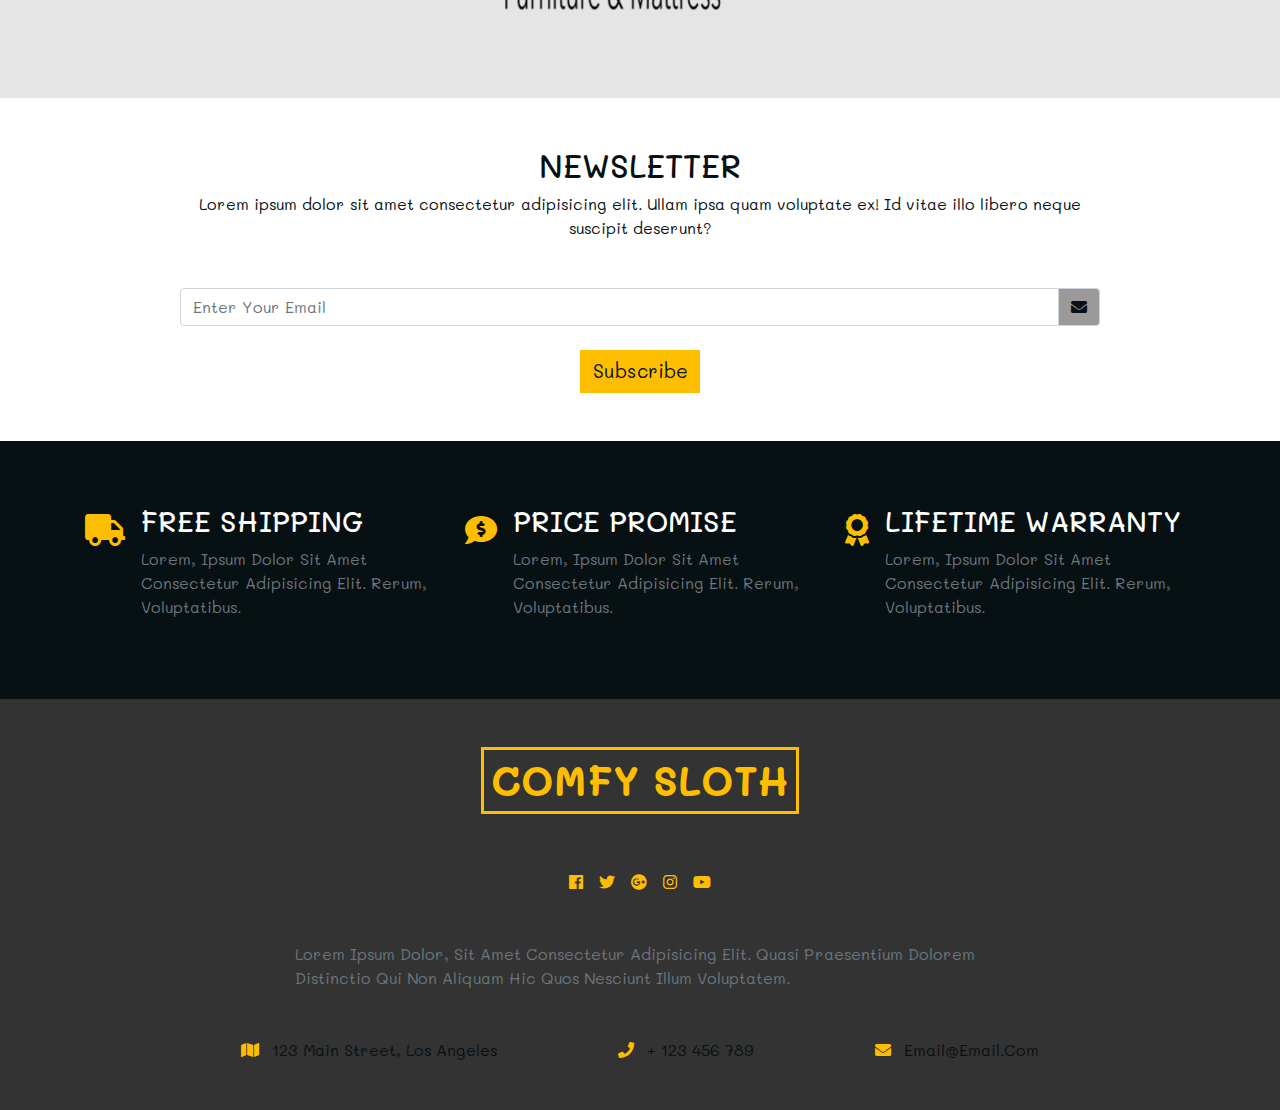
==== commit 25e984a6: "all files are updated along with modal" ====
--- a/index.html
+++ b/index.html
@@ -250,12 +250,12 @@
         </div>
         <div class="row">
           <!-- single product -->
-          <div class="col-10 mx-auto col-md-6 col-lg-3">
+          <div class="col-10 mx-auto col-md-6 col-lg-4">
             <div class="featured-container p-5">
               <img
                 src="./img/img-products/product-1.png"
                 alt="product"
-                class="class-fluid"
+                class="img-fluid"
               />
               <span
                 class="featured-search-icon"
@@ -280,7 +280,7 @@
               <img
                 src="./img/img-products/product-2.png"
                 alt="product"
-                class="class-fluid"
+                class="img-fluid"
               />
               <span
                 class="featured-search-icon"
@@ -305,7 +305,7 @@
               <img
                 src="./img/img-products/product-3.png"
                 alt="product"
-                class="class-fluid"
+                class="img-fluid"
               />
               <span
                 class="featured-search-icon"
@@ -330,7 +330,7 @@
               <img
                 src="./img/img-products/product-4.png"
                 alt="product"
-                class="class-fluid"
+                class="img-fluid"
               />
               <span
                 class="featured-search-icon"
@@ -355,7 +355,7 @@
               <img
                 src="./img/img-products/product-5.png"
                 alt="product"
-                class="class-fluid"
+                class="img-fluid"
               />
               <span
                 class="featured-search-icon"
@@ -380,7 +380,7 @@
               <img
                 src="./img/img-products/product-6.png"
                 alt="product"
-                class="class-fluid"
+                class="img-fluid"
               />
               <span
                 class="featured-search-icon"
@@ -649,6 +649,101 @@
       </div>
     </footer>
     <!-- end of footer -->
+    <!-- modal -->
+    <div class="modal fade" id="productModal" tabindex="-1" role="dialog">
+      <div class="modal-dialog" role="document">
+        <div class="modal-content">
+          <!-- modal header -->
+          <div class="modal-header">
+            <h5 class="modal-title text-capitalize">product info</h5>
+            <button type="button" data-dismiss="modal" class="close">
+              <span aria-hidden="true">&times;</span>
+            </button>
+          </div>
+          <!-- end of modal header -->
+          <!-- modal body -->
+          <div class="modal-body">
+            <div class="row">
+              <div class="col text-center">
+                <img
+                  src="./img/img-products/product-1.png"
+                  class="img-fluid"
+                  alt=""
+                />
+                <!-- ratings -->
+                <div class="ratings">
+                  <span class="rating-icon">
+                    <i class="fas fa-star"></i>
+                  </span>
+                  <span class="rating-icon">
+                    <i class="fas fa-star"></i>
+                  </span>
+                  <span class="rating-icon">
+                    <i class="fas fa-star"></i>
+                  </span>
+                  <span class="rating-icon">
+                    <i class="fas fa-star"></i>
+                  </span>
+                  <span class="rating-icon">
+                    <i class="far fa-star"></i>
+                  </span>
+                  <span class="text-capitalize">(25 customer reviews)</span>
+                </div>
+                <!-- end of ratings -->
+                <h2 class="text-uppercase my-2">premium office armchair</h2>
+                <h2>$10.00 - $200.00</h2>
+                <p class="lead text-muted">
+                  Lorem ipsum dolor sit amet consectetur adipisicing elit.
+                  Consequatur, ipsa?
+                </p>
+                <!-- colors -->
+                <h5 class="text-uppercase">
+                  colors:
+                  <span
+                    class="d-inline-block products-color products-color-black"
+                  ></span>
+                  <span
+                    class="d-inline-block products-color products-color-red"
+                  ></span>
+                  <span
+                    class="d-inline-block products-color products-color-blue"
+                  ></span>
+                </h5>
+                <!-- end of colors -->
+                <!-- sizes -->
+                <h5 class="text-uppercase">
+                  sizes:
+                  <span class="mx-2">xs</span>
+                  <span class="mx-2">s</span>
+                  <span class="mx-2">m</span>
+                  <span class="mx-2">l</span>
+                  <span class="mx-2">xl</span>
+                </h5>
+                <div class="d-flex flex-wrap">
+                  <!-- card buttons -->
+                  <div class="d-flex my-2">
+                    <span class="btn btn-black mx-1">-</span>
+                    <span class="btn btn-black mx-1">4</span>
+                    <span class="btn btn-black mx-1">+</span>
+                  </div>
+                  <button class="btn btn-black my-2 mx-2">wishlist</button>
+                  <button class="btn btn-yellow my-2 mx-2">add to cart</button>
+                </div>
+              </div>
+            </div>
+          </div>
+          <!-- end of modal body -->
+          <!-- modal footer -->
+          <div class="modal-footer">
+            <button type="button" class="btn btn-danger" data-dismiss="modal">
+              close modal
+            </button>
+          </div>
+          <!-- end of modal footer -->
+        </div>
+      </div>
+    </div>
+    <!-- end of modal -->
     <!-- jquery -->
     <script src="js/jquery-3.3.1.min.js"></script>
     <!-- bootstrap js -->
--- a/css/main.css
+++ b/css/main.css
@@ -29,6 +29,45 @@
   background: var(--mainBlack);
   color: var(--mainYellow);
 }
+.btn-black {
+  background: transparent;
+  text-transform: capitalize;
+  font-size: 1.2rem;
+  color: var(--mainBlack);
+  border-radius: 0 !important;
+  border: 0.1rem solid var(--mainBlack);
+}
+.btn-black:hover {
+  background: var(--mainBlack);
+  color: var(--mainWhite);
+}
+.banner-products,
+.banner-single-product,
+.banner-store {
+  min-height: 60vh;
+  background: linear-gradient(
+      rgba(255, 255, 255, 0.5),
+      rgba(255, 255, 255, 0.5)
+    ),
+    url("../img/pageBcg/productsBcg.jpeg") center/cover fixed no-repeat;
+}
+.banner-single-product {
+  min-height: 60vh;
+  background: linear-gradient(
+      rgba(255, 255, 255, 0.5),
+      rgba(255, 255, 255, 0.5)
+    ),
+    url("../img/pageBcg/singleBcg.jpeg") center/cover fixed no-repeat;
+}
+.banner-store {
+  min-height: 60vh;
+  background: linear-gradient(
+      rgba(255, 255, 255, 0.5),
+      rgba(255, 255, 255, 0.5)
+    ),
+    url("../img/pageBcg/storeBcg.jpeg") center/cover fixed no-repeat;
+}
+/* *******************Index**************** */
 /* navbar */
 .navbar-toggler {
   outline: none !important;
@@ -67,6 +106,77 @@
 .banner {
   min-height: calc(100vh - 101px);
   background: url("../img/pageBcg/bannerBcg.jpeg") center/cover fixed no-repeat;
+}
+/* services */
+.service-icon {
+  display: inline-block;
+  font-size: 2rem;
+  margin-bottom: 1rem;
+  color: var(--mainYellow);
+  background: var(--mainGrey);
+  padding: 0.5rem 1rem;
+  border-radius: 50%;
+}
+/* categories */
+.categories-link {
+  color: var(--mainBlack);
+  text-decoration: none;
+}
+.categories-link:hover {
+  color: var(--mainGrey);
+  text-decoration: none;
+}
+.categories-underline {
+  height: 0.1rem;
+  width: 5rem;
+  background: var(--mainYellow);
+}
+.category-container {
+  position: relative;
+}
+.category-img {
+  transition: all 1s linear;
+}
+.category-container:hover .category-img {
+  opacity: 0.5;
+}
+.category-link {
+  position: absolute;
+  bottom: 0;
+  left: 0;
+  padding: 0.2rem 3rem 0.2rem 0.2rem;
+  background: var(--mainWhite);
+  color: var(--mainBlack);
+  clip-path: polygon(0 0, 80% 0, 100% 100%, 0 100%);
+  opacity: 0;
+  transition: all 1s linear;
+  text-decoration: none !important;
+}
+.category-link:hover {
+  color: var(--mainGrey);
+}
+.category-container:hover .category-link {
+  opacity: 1;
+}
+/* home filler */
+.home-filler {
+  min-height: 60vh;
+  background: linear-gradient(rgba(0, 0, 0, 0.5), rgba(0, 0, 0, 0.5)),
+    url("../img/home-filler.jpeg") center/cover fixed no-repeat;
+}
+.collection-link {
+  color: var(--mainYellow);
+  text-decoration: none !important;
+}
+.collection-link:hover {
+  color: var(--mainGrey);
+  text-decoration: none !important;
+}
+.collection-underline {
+  height: 0.1rem;
+  width: 5rem;
+  background: var(--mainYellow);
+  margin: 0 auto;
 }
 /* featured */
 .featured-container {
@@ -149,3 +259,60 @@
 .footer-icon:hover {
   color: var(--mainWhite);
 }
+/* *******************Products**************** */
+.products-categories-underline {
+  height: 0.2rem;
+  width: 5rem;
+  background: var(--mainYellow);
+}
+.products-categories-link {
+  color: var(--mainBlack);
+  text-decoration: none !important;
+}
+.products-categories-link:hover {
+  color: var(--mainGrey);
+}
+.products-color {
+  width: 1rem;
+  height: 1rem;
+}
+.products-color-black {
+  background: black;
+}
+.products-color-red {
+  background: red;
+}
+.products-color-blue {
+  background: blue;
+}
+.products-color-yellow {
+  background: yellow;
+}
+.products-color-green {
+  background: green;
+}
+/* ***********End of Products************** */
+/* *********Single Product*********** */
+.single-product-photo {
+  background: var(--TransGrey);
+  opacity: 0.5;
+  transition: all 0.3s linear;
+  cursor: pointer;
+  border: 0.1rem solid transparent;
+  box-sizing: border-box !important;
+}
+.single-product-photo:hover {
+  border-color: var(--mainYellow);
+  opacity: 1;
+}
+.rating-icon {
+  color: var(--mainYellow);
+}
+.product-info-link {
+  color: var(--mainGrey);
+  text-decoration: none !important;
+}
+.product-info-link:hover {
+  color: var(--mainYellow);
+}
+/* *********End of Single Product*********** */
